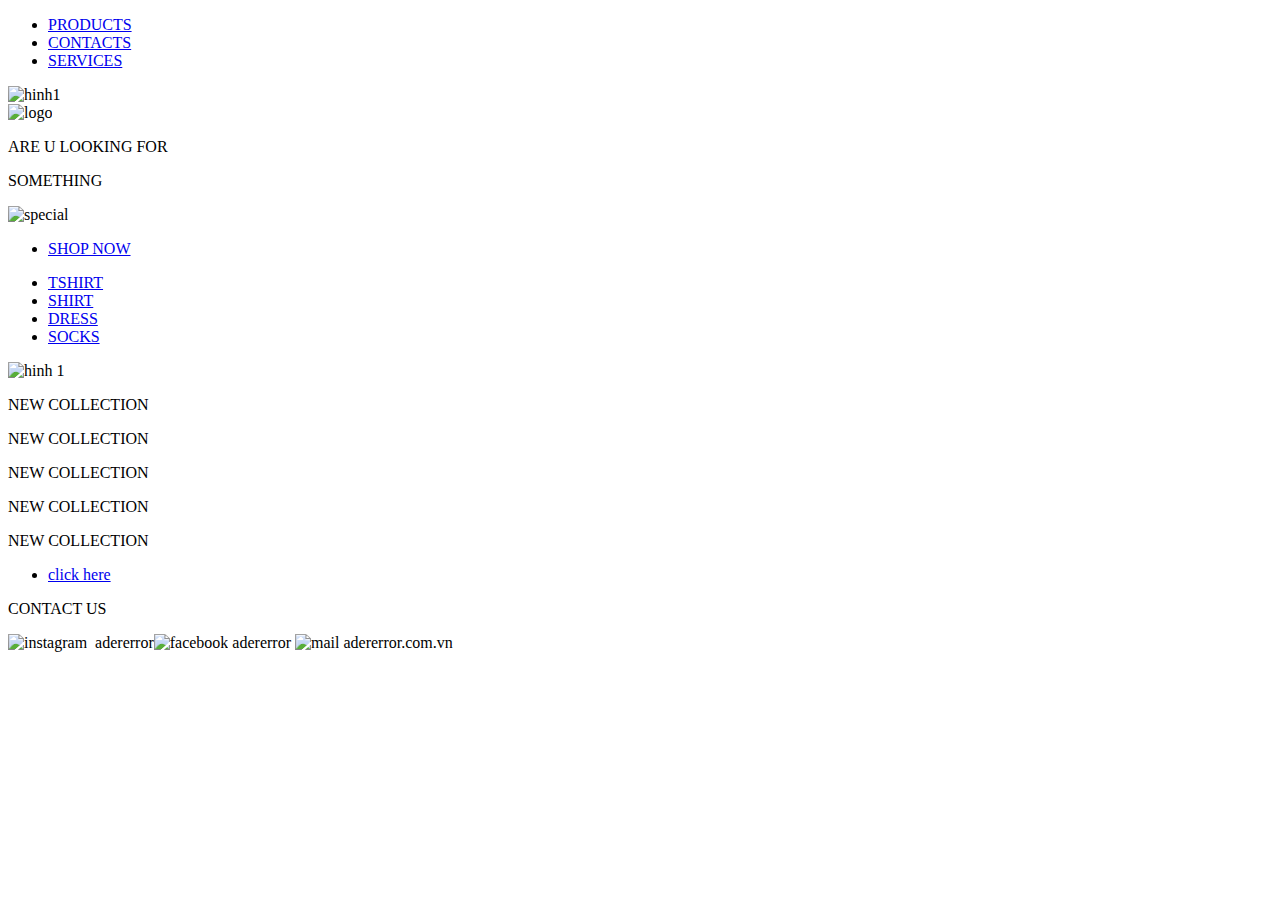
==== index.html @ 09597186 "upload html" ====
<!doctype html>
<html>
<head>
<meta charset="UTF-8">
<title>Untitled Document</title>
	<link rel="stylesheet" type="text/css" href="STYLE.CSS">
</head>

<body>
	<div id="wrapper">
		<div class="header">
		 <div class="menu">
			<ul>
			<li><a href="#">PRODUCTS</a></li>
			<li><a href="#">CONTACTS</a></li>
			<li><a href="#">SERVICES</a></li>
			</ul>
			<img src="IMG/img1.png" alt="hinh1">
		 </div>
		 <div class="logo">
			<img src="IMG/logo.png" alt="logo">
			<p class="hi">ARE U LOOKING FOR</p>
			<p class="hii">SOMETHING</p>
			<div class="special">
	            <img src="IMG/img4.png" alt="special">
	        </div>
			<ul>
			<li><a href="#">SHOP NOW</a></li>
			</ul>
		  </div>
		</div>
	  <div class="productsmenu">
			<div class="menu2">
			   <ul>
			      <li><a href="#">TSHIRT</a></li>
			      <li><a href="#">SHIRT</a></li>
			      <li><a href="#">DRESS</a></li>
		          <li><a href="#">SOCKS</a></li>
			   </ul>
			</div>
		</div>
		<div class="body">			
			<img src="IMG/IMG2.png" alt="hinh 1">
			<div class="text">
			<p>NEW COLLECTION</p>
			<p>NEW COLLECTION</p>
			<p>NEW COLLECTION</p>
			<p>NEW COLLECTION</p>
			<p>NEW COLLECTION</p>
			<ul>
			<li><a href="#">click here</a></li>
			</ul>
			</div>
		 </div>
		<div class="footer">
		  <p>CONTACT US</p>
		  <img src="IMG/87390.png" alt="instagram">  &nbsp;adererror<img src="IMG/facebook-logo-social-media-page-512.png" alt="facebook">   adererror
			<img src="IMG/mail-1138-827052.png" alt="mail">   adererror.com.vn
	    </div>
</div>
  </body>
</html>
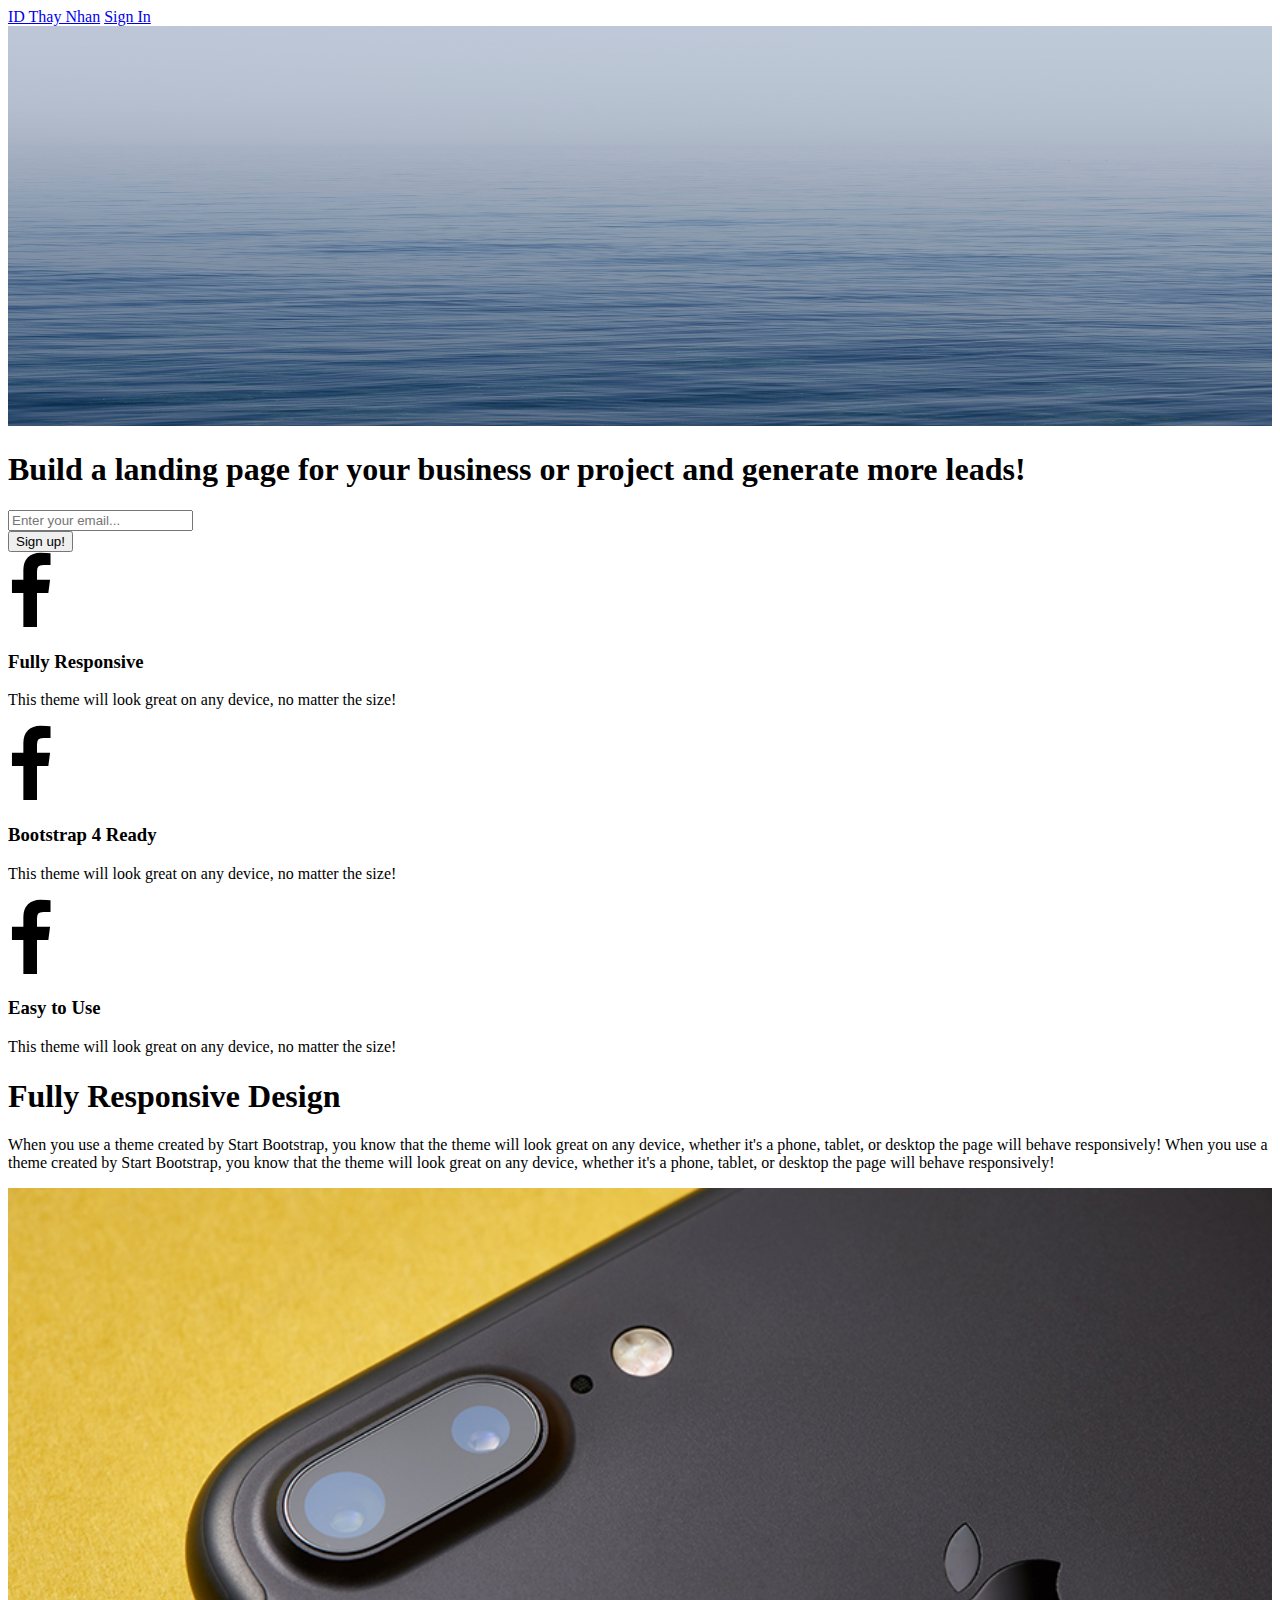
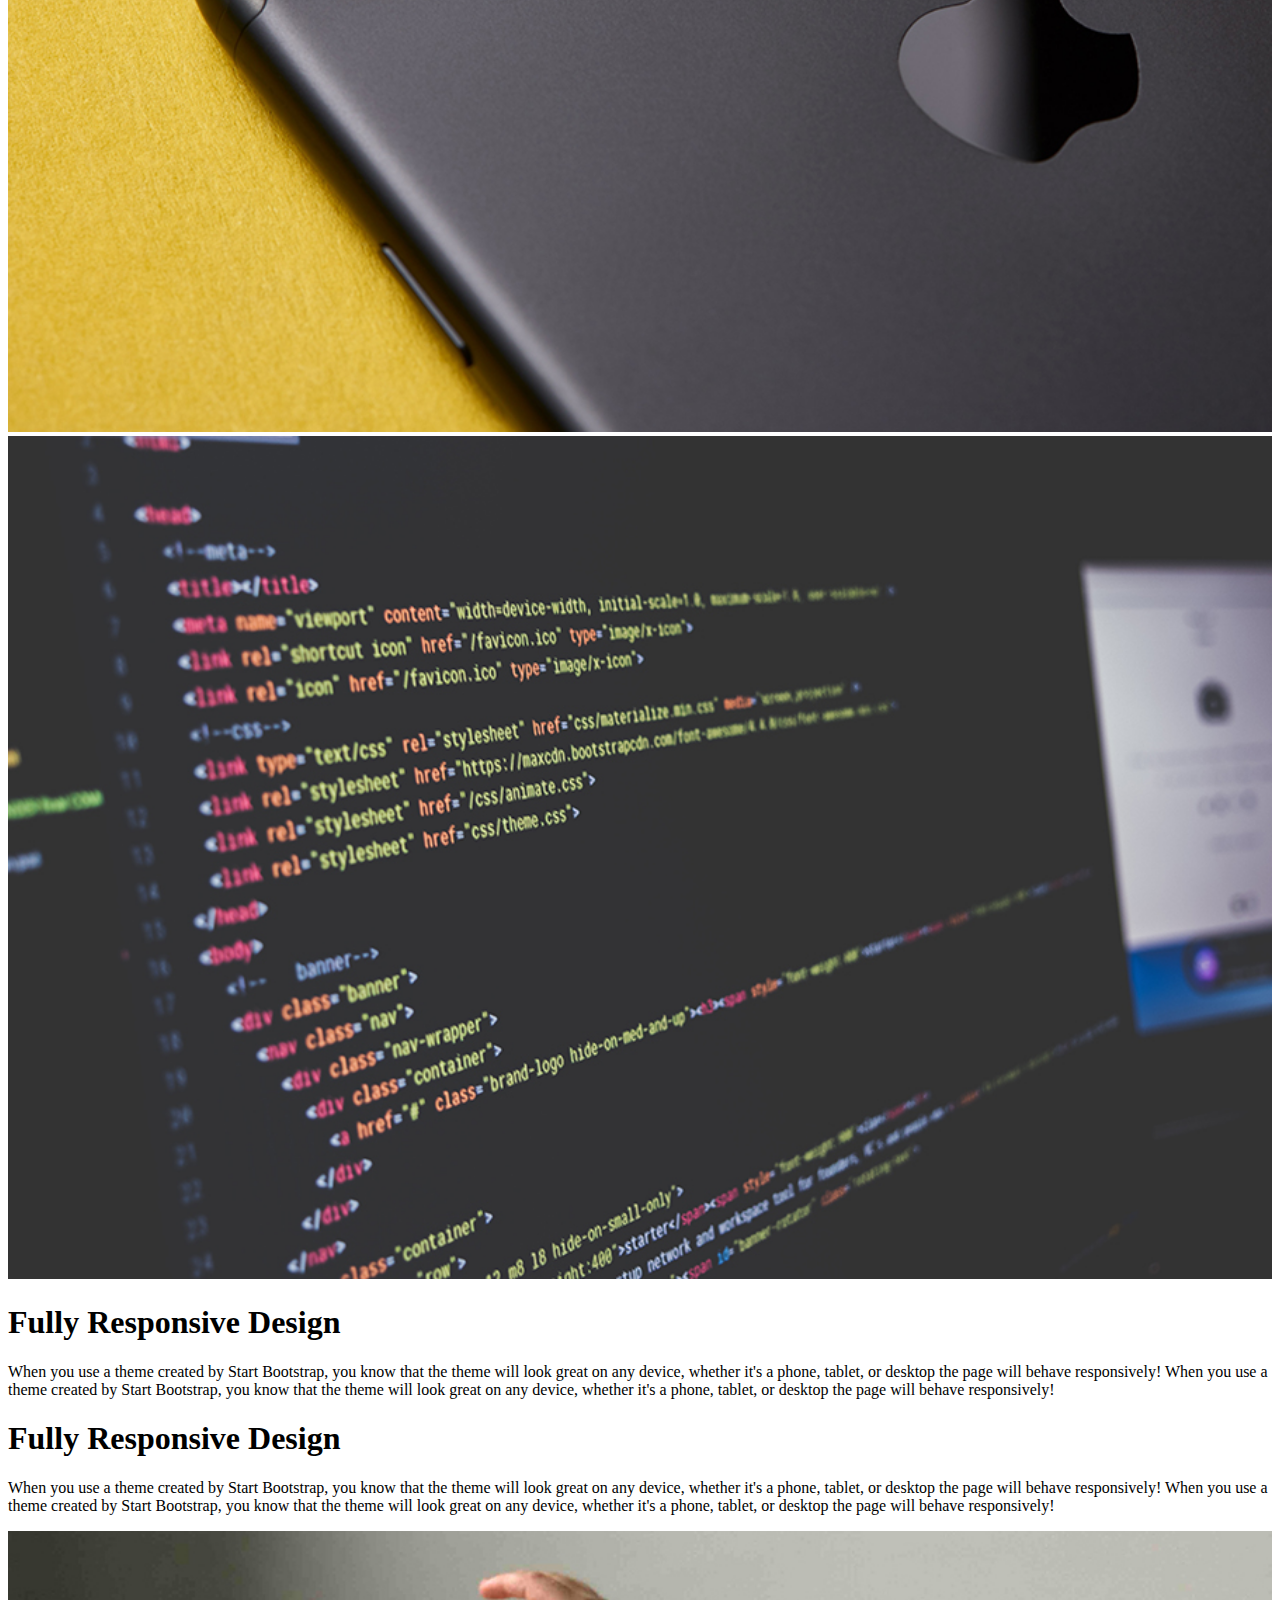
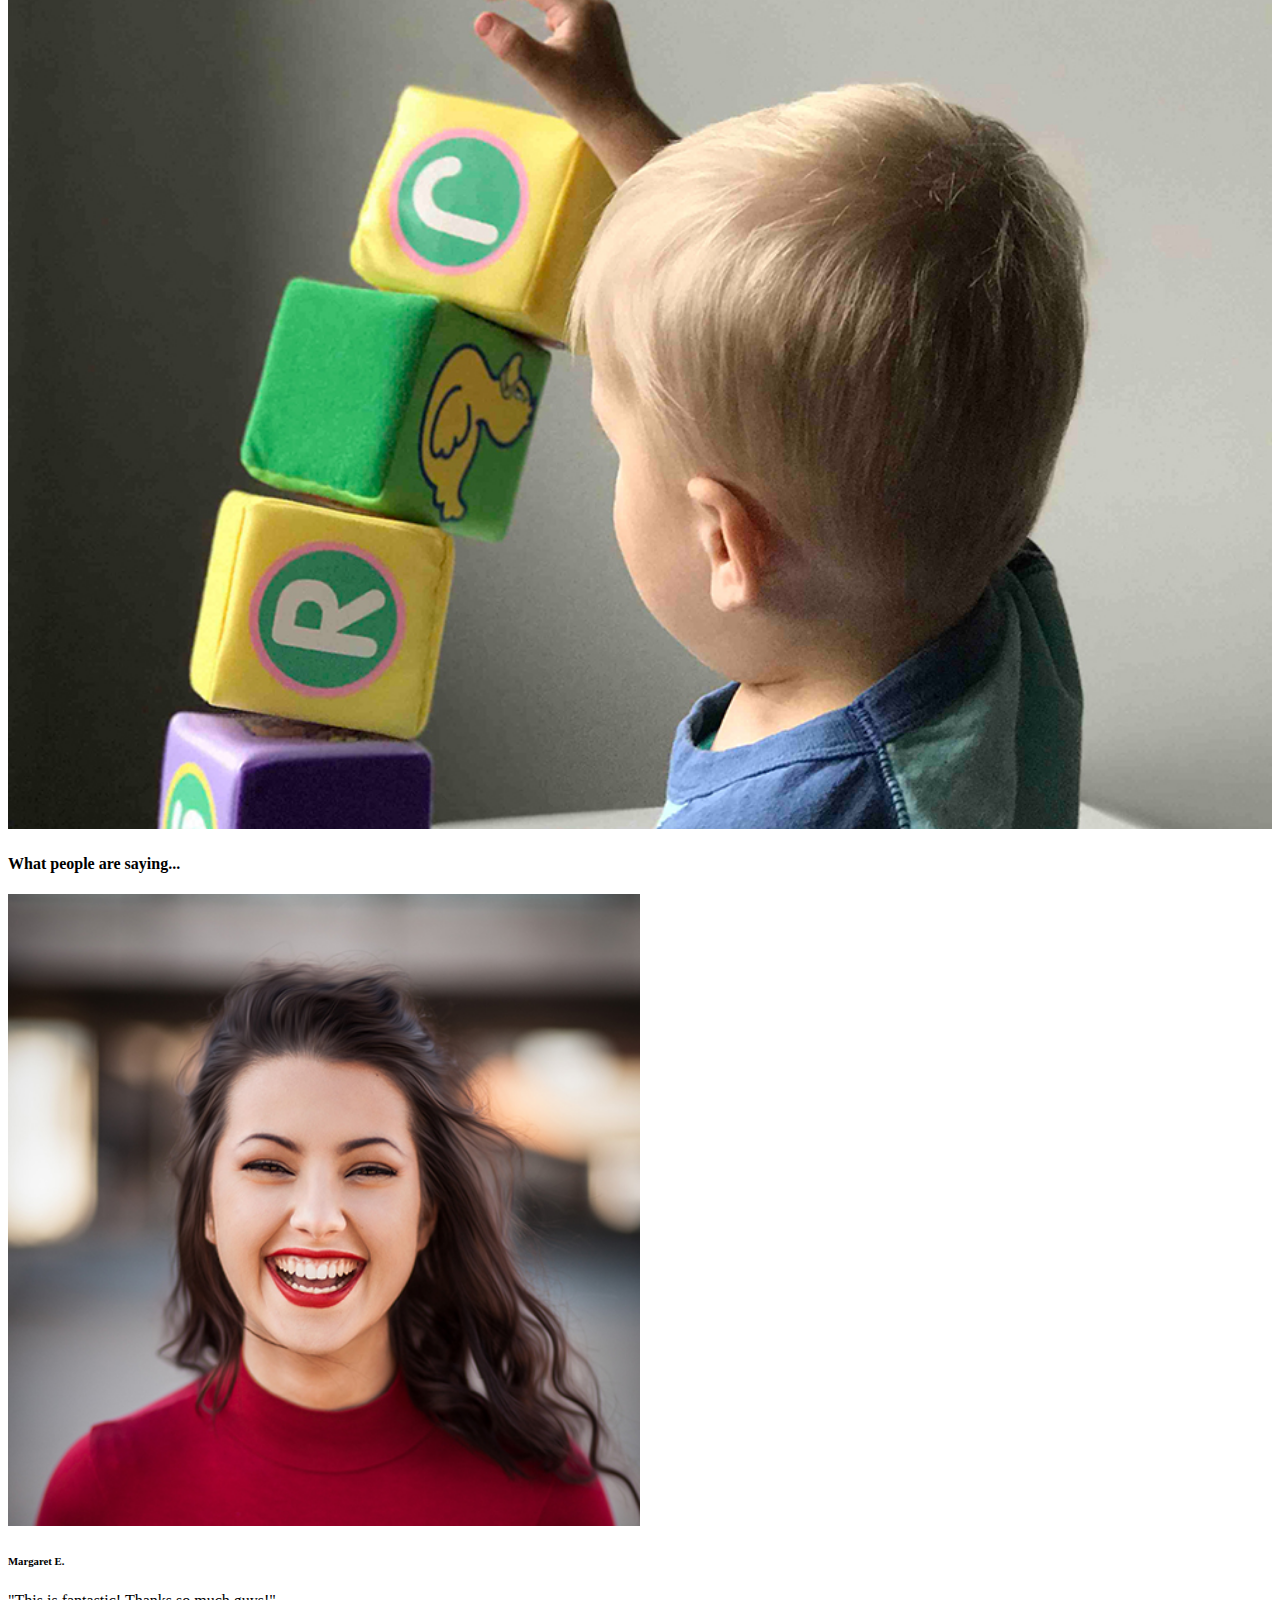
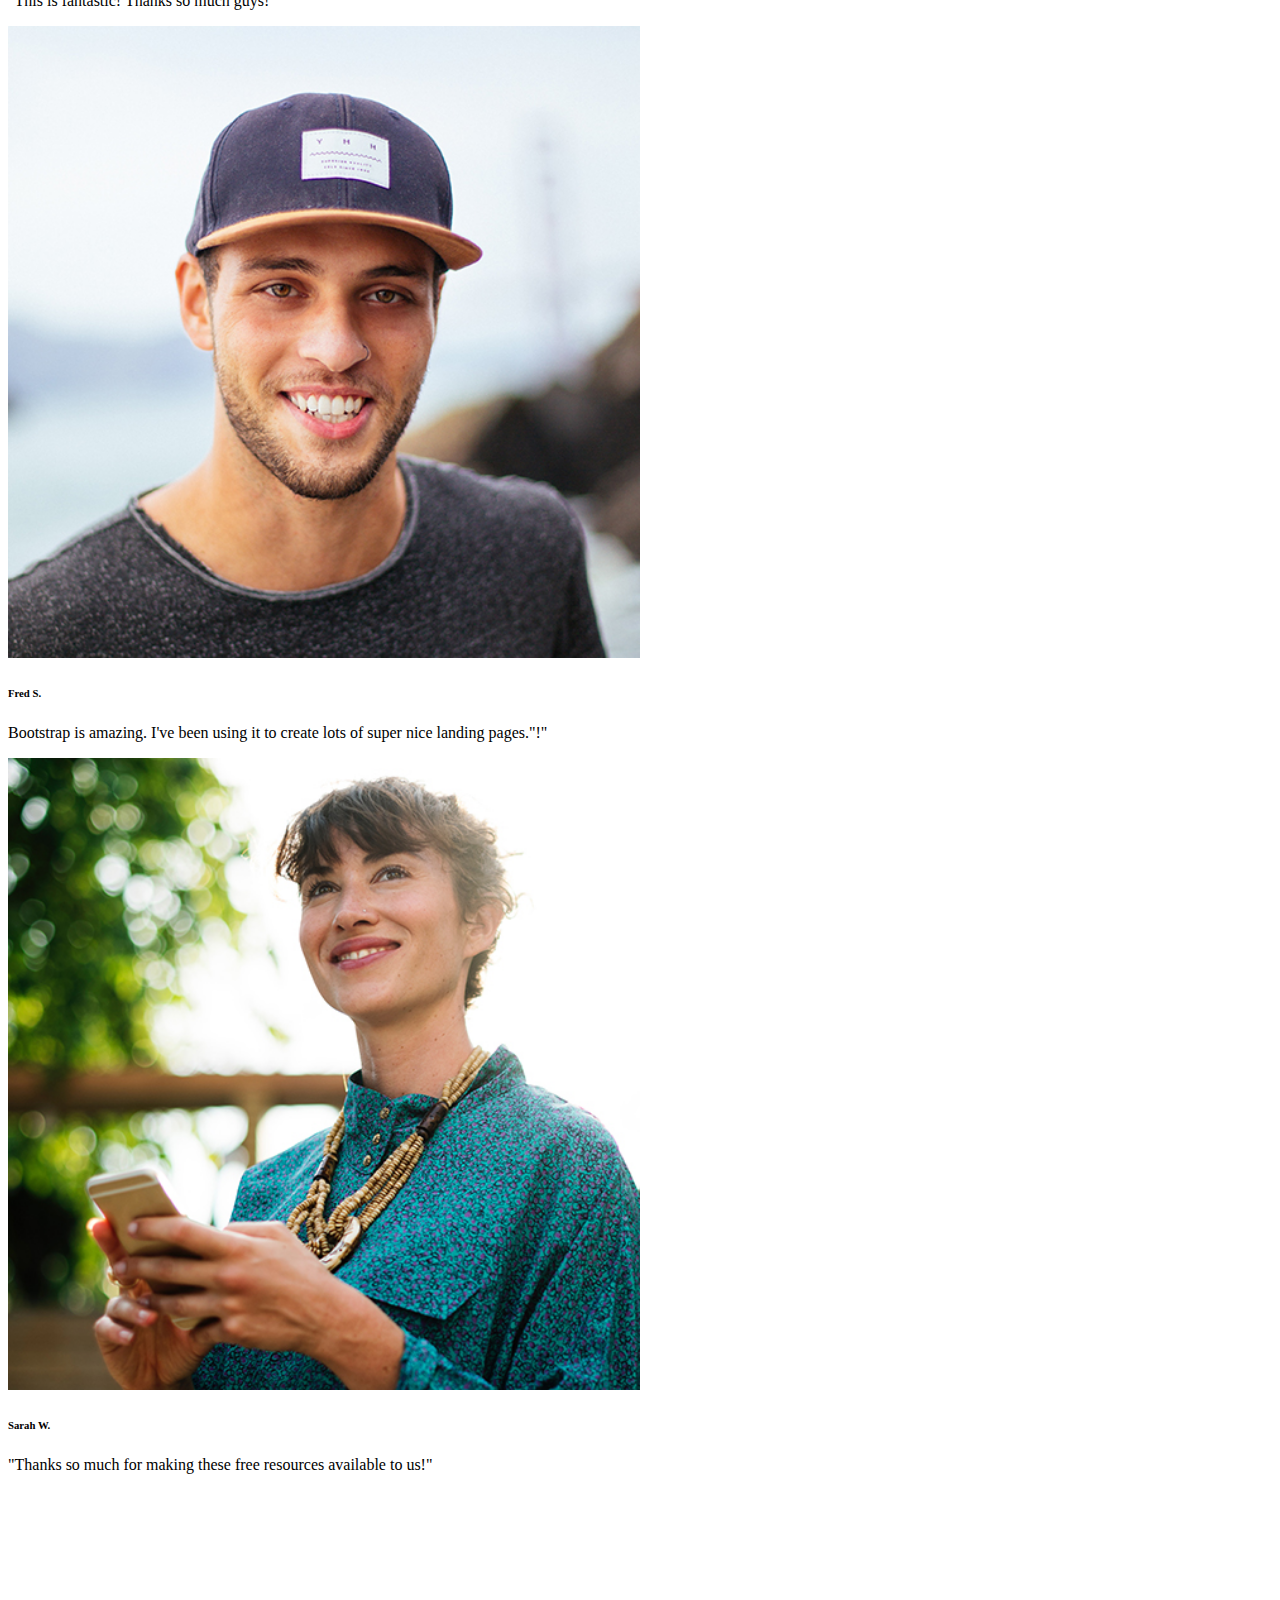
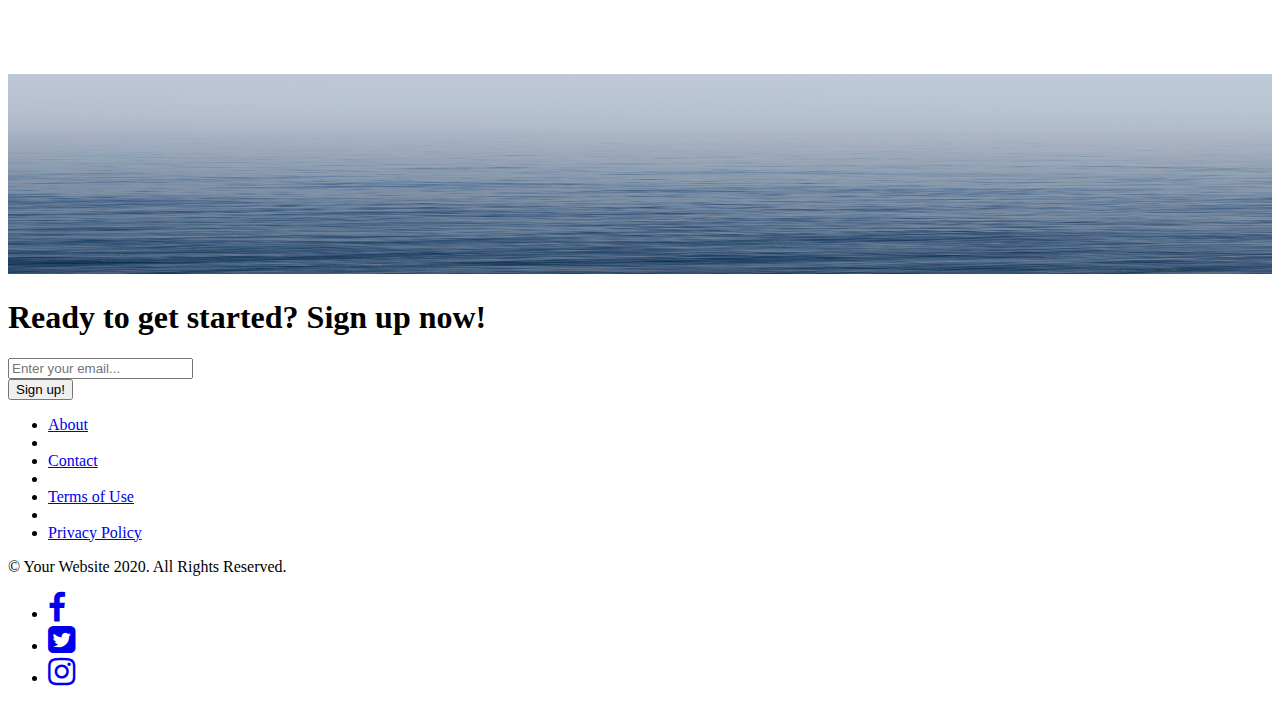
==== commit bf049423: "demo" ====
--- a/index.html
+++ b/index.html
@@ -2,61 +2,197 @@
 <html>
 <head>
 <meta charset="UTF-8">
-<title>Untitled Document</title>
-	<link rel="stylesheet" type="text/css" href="STYLE.CSS">
+<title>index</title>
+	<!-- CSS only -->
+<link rel="stylesheet" href="https://stackpath.bootstrapcdn.com/bootstrap/4.5.0/css/bootstrap.min.css" integrity="sha384-9aIt2nRpC12Uk9gS9baDl411NQApFmC26EwAOH8WgZl5MYYxFfc+NcPb1dKGj7Sk" crossorigin="anonymous">
+
+<!-- JS, Popper.js, and jQuery -->
+<script src="https://code.jquery.com/jquery-3.5.1.slim.min.js" integrity="sha384-DfXdz2htPH0lsSSs5nCTpuj/zy4C+OGpamoFVy38MVBnE+IbbVYUew+OrCXaRkfj" crossorigin="anonymous"></script>
+<script src="https://cdn.jsdelivr.net/npm/popper.js@1.16.0/dist/umd/popper.min.js" integrity="sha384-Q6E9RHvbIyZFJoft+2mJbHaEWldlvI9IOYy5n3zV9zzTtmI3UksdQRVvoxMfooAo" crossorigin="anonymous"></script>
+<script src="https://stackpath.bootstrapcdn.com/bootstrap/4.5.0/js/bootstrap.min.js" integrity="sha384-OgVRvuATP1z7JjHLkuOU7Xw704+h835Lr+6QL9UvYjZE3Ipu6Tp75j7Bh/kR0JKI" crossorigin="anonymous"></script>
+<link rel="stylesheet" href="main.css">
+<link rel="stylesheet" href="https://stackpath.bootstrapcdn.com/font-awesome/4.7.0/css/font-awesome.min.css" integrity="sha384-wvfXpqpZZVQGK6TAh5PVlGOfQNHSoD2xbE+QkPxCAFlNEevoEH3Sl0sibVcOQVnN" crossorigin="anonymous">
 </head>
 
 <body>
-	<div id="wrapper">
-		<div class="header">
-		 <div class="menu">
-			<ul>
-			<li><a href="#">PRODUCTS</a></li>
-			<li><a href="#">CONTACTS</a></li>
-			<li><a href="#">SERVICES</a></li>
-			</ul>
-			<img src="IMG/img1.png" alt="hinh1">
-		 </div>
-		 <div class="logo">
-			<img src="IMG/logo.png" alt="logo">
-			<p class="hi">ARE U LOOKING FOR</p>
-			<p class="hii">SOMETHING</p>
-			<div class="special">
-	            <img src="IMG/img4.png" alt="special">
-	        </div>
-			<ul>
-			<li><a href="#">SHOP NOW</a></li>
-			</ul>
-		  </div>
+	<nav class="navbar navbar-light bg-light static-top">
+	<div class="container-fluid">
+		<a class="navbar-brand" href="#">ID Thay Nhan</a>
+        <a class="btn btn-primary" href="#">Sign In</a>
+    </div>
+	</nav>
+	<div class="carousel-inner">
+		<img src="img/bg-masthead.jpg" height="400px" alt="s1">
+		<div class="carousel-caption">
+			<h1 class="display-4">Build a landing page for your business or project and generate more leads!</h1>
+			<form>
+            <div class="form-row">
+              <div class="col-12 col-md-9 mb-2 mb-md-0">
+                <input type="email" class="form-control form-control-lg" placeholder="Enter your email...">
+              </div>
+              <div class="col-12 col-md-3">
+                <button type="submit" class="btn btn-block btn-lg btn-primary">Sign up!</button>
+              </div>
+            </div>
+          </form>
+		</div>			
 		</div>
-	  <div class="productsmenu">
-			<div class="menu2">
-			   <ul>
-			      <li><a href="#">TSHIRT</a></li>
-			      <li><a href="#">SHIRT</a></li>
-			      <li><a href="#">DRESS</a></li>
-		          <li><a href="#">SOCKS</a></li>
-			   </ul>
+	
+<div class="container-fluid">
+	<div class="jumbotron">
+	<div class="row text-center">
+	  <div class="col-md-4 col-sm-12">
+	    <i class="fa fa-facebook fa-5x"></i>
+		<h3>Fully Responsive</h3>
+		<p>This theme will look great on any device, no matter the size!</p>
+	  </div>
+	  <div class="col-md-4 col-sm-12">
+	    <i class="fa fa-facebook fa-5x"></i>
+		<h3 class="display-5">Bootstrap 4 Ready</h3>
+		<p>This theme will look great on any device, no matter the size!</p>
+	  </div>
+		<div class="col-md-4 col-sm-12">
+	    <i class="fa fa-facebook fa-5x"></i>
+		<h3 class="display-5">Easy to Use</h3>
+		<p>This theme will look great on any device, no matter the size!</p>
+			</div>
+	  </div>
+	</div>
+	</div>
+	
+	<div class="container-fluid">
+		<div class="row">
+		<div class="col-md-6 col-sm-12 my-auto">
+			<h1>Fully Responsive Design</h1>
+			<p>When you use a theme created by Start Bootstrap, you know that the theme will look great on any device, whether it's a phone, tablet, or desktop the page will behave responsively! When you use a theme created by Start Bootstrap, you know that the theme will look great on any device, whether it's a phone, tablet, or desktop the page will behave responsively!</p>
+		</div>
+			<div class="col-md-6 col-sm-12">
+			<img src="img/bg-showcase-1.jpg" alt="s2" width="100%">
+			</div> 
+		</div>
+	</div>
+	
+	<div class="container-fluid">
+		<div class="row">
+			<div class="col-md-6 col-sm-12">
+			<img src="img/bg-showcase-2.jpg" alt="s3" width="100%">
+			</div> 
+			<div class="col-md-6 col-sm-12 my-auto">
+			<h1>Fully Responsive Design</h1>
+			<p>When you use a theme created by Start Bootstrap, you know that the theme will look great on any device, whether it's a phone, tablet, or desktop the page will behave responsively! When you use a theme created by Start Bootstrap, you know that the theme will look great on any device, whether it's a phone, tablet, or desktop the page will behave responsively!</p>
+		</div>
+		</div>
+	</div>
+	
+	<div class="container-fluid">
+		<div class="row">
+		<div class="col-md-6 col-sm-12 my-auto">
+			<h1>Fully Responsive Design</h1>
+			<p>When you use a theme created by Start Bootstrap, you know that the theme will look great on any device, whether it's a phone, tablet, or desktop the page will behave responsively! When you use a theme created by Start Bootstrap, you know that the theme will look great on any device, whether it's a phone, tablet, or desktop the page will behave responsively!</p>
+		</div>
+			<div class="col-md-6 col-sm-12">
+			<img src="img/bg-showcase-3.jpg" alt="s4" width="100%">
+			</div> 
+		</div>
+	</div>
+	
+	<div class="container-fluid">
+		<div class="row text-center">
+		<div class="col-lg-12">
+			<h4 class="display-4">What people are saying...</h4>
 			</div>
 		</div>
-		<div class="body">			
-			<img src="IMG/IMG2.png" alt="hinh 1">
-			<div class="text">
-			<p>NEW COLLECTION</p>
-			<p>NEW COLLECTION</p>
-			<p>NEW COLLECTION</p>
-			<p>NEW COLLECTION</p>
-			<p>NEW COLLECTION</p>
-			<ul>
-			<li><a href="#">click here</a></li>
-			</ul>
+	</div>
+	
+	<div class="container">
+		<div class="row text-center">
+		<div class="col-lg-4">
+			<img  class="img-fluid rounded-circle mb-3"  src="img/testimonials-1.jpg" width="50%" alt="s5">
+			<h6>Margaret E.</h6>
+			<p>"This is fantastic! Thanks so much guys!"</p>
 			</div>
-		 </div>
-		<div class="footer">
-		  <p>CONTACT US</p>
-		  <img src="IMG/87390.png" alt="instagram">  &nbsp;adererror<img src="IMG/facebook-logo-social-media-page-512.png" alt="facebook">   adererror
-			<img src="IMG/mail-1138-827052.png" alt="mail">   adererror.com.vn
-	    </div>
-</div>
-  </body>
+			<div class="col-lg-4">
+			<img  class="img-fluid rounded-circle mb-3"  src="img/testimonials-2.jpg" width="50%" alt="s5">
+			<h6>Fred S.</h6>
+			<p>Bootstrap is amazing. I've been using it to create lots of super nice landing pages."!"</p>
+			</div>
+			<div class="col-lg-4">
+			<img  class="img-fluid rounded-circle mb-3"  src="img/testimonials-3.jpg" width="50%" alt="s5">
+			<h6>Sarah W.</h6>
+			<p>"Thanks so much for making these free resources available to us!"</p>
+			</div>
+		</div>
+	</div>
+	
+	<div class="carousel-inner">
+		<img src="img/bg-masthead.jpg" height="200px" alt="s1">
+		<div class="carousel-caption">
+			<h1 class="display-5">Ready to get started? Sign up now!</h1>
+			<form>
+            <div class="form-row">
+              <div class="col-12 col-md-9 mb-2 mb-md-0">
+                <input type="email" class="form-control form-control-lg" placeholder="Enter your email...">
+              </div>
+              <div class="col-12 col-md-3">
+                <button type="submit" class="btn btn-block btn-lg btn-primary">Sign up!</button>
+              </div>
+            </div>
+          </form>
+		</div>			
+		</div>
+
+	<footer class="footer">
+    <div class="container-fluid">
+      <div class="row">
+        <div class="col-lg-6">
+          <ul class="list-inline mb-2">
+            <li class="list-inline-item">
+              <a href="#">About</a>
+            </li>
+            <li class="list-inline-item"></li>
+            <li class="list-inline-item">
+              <a href="#">Contact</a>
+            </li>
+            <li class="list-inline-item"></li>
+            <li class="list-inline-item">
+              <a href="#">Terms of Use</a>
+            </li>
+            <li class="list-inline-item"></li>
+            <li class="list-inline-item">
+              <a href="#">Privacy Policy</a>
+            </li>
+          </ul>
+          <p class="text-muted small mb-6 mb-lg-0">&copy; Your Website 2020. All Rights Reserved.</p>
+        </div>
+        <div class="col-lg-6 text-lg-right my-auto">
+          <ul class="list-inline mb-0">
+            <li class="list-inline-item mr-3">
+              <a href="#">
+                <i class="fa fa-facebook fa-2x"></i>
+              </a>
+            </li>
+            <li class="list-inline-item mr-3">
+              <a href="#">
+                <i class="fa fa-twitter-square fa-2x"></i>
+              </a>
+            </li>
+            <li class="list-inline-item">
+              <a href="#">
+                <i class="fa fa-instagram fa-2x"></i>
+              </a>
+            </li>
+          </ul>
+        </div>
+      </div>
+    </div>
+  </footer>
+	
+	<script src="vendor/jquery/jquery.min.js"></script>
+  <script src="vendor/bootstrap/js/bootstrap.bundle.min.js"></script>
+
+	
+	
+	
+   
+</body>
 </html>
--- a/main.css
+++ b/main.css
@@ -0,0 +1,14 @@
+@charset "UTF-8";
+/* CSS Document */
+.carousel-inner img{
+	width:100%;
+}
+.carousel-caption{
+	top:10%;
+}
+.form-inline{
+	margin-left:25%
+}
+.container{
+	margin-bottom:200px;
+}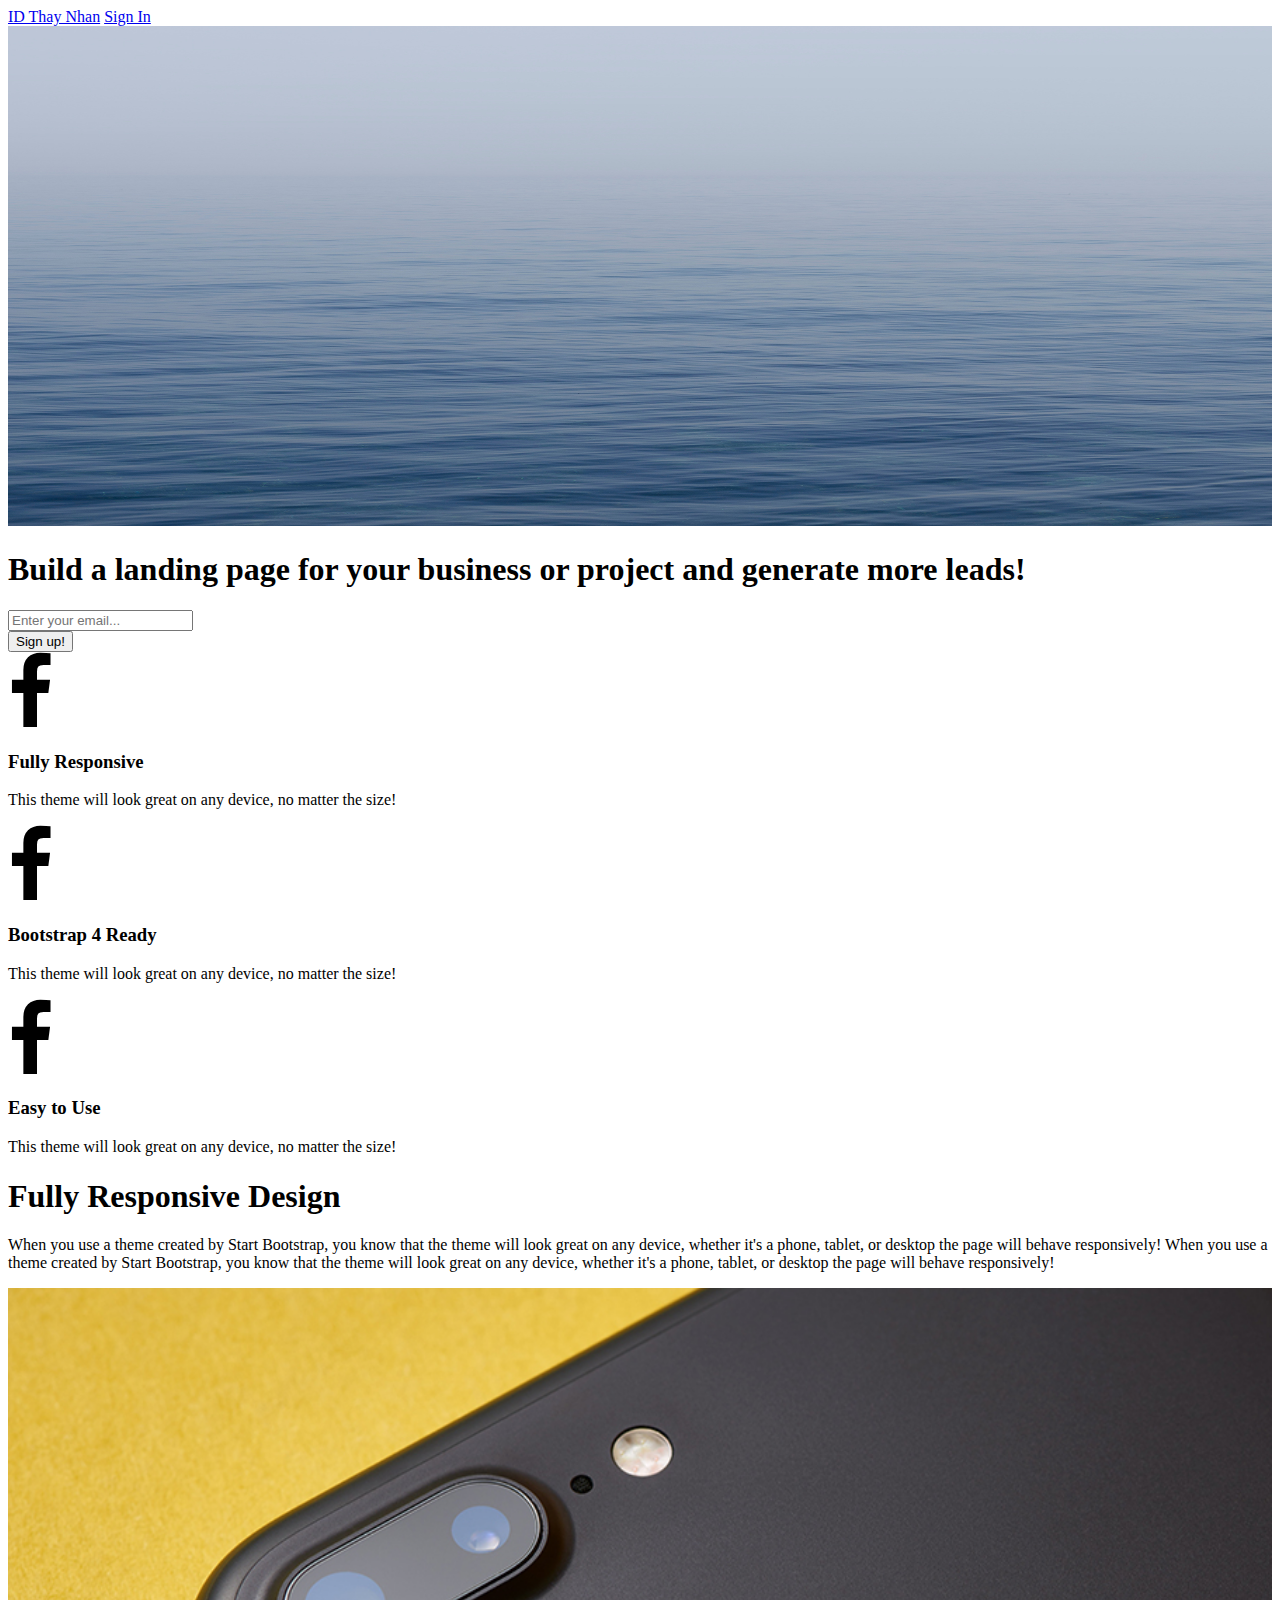
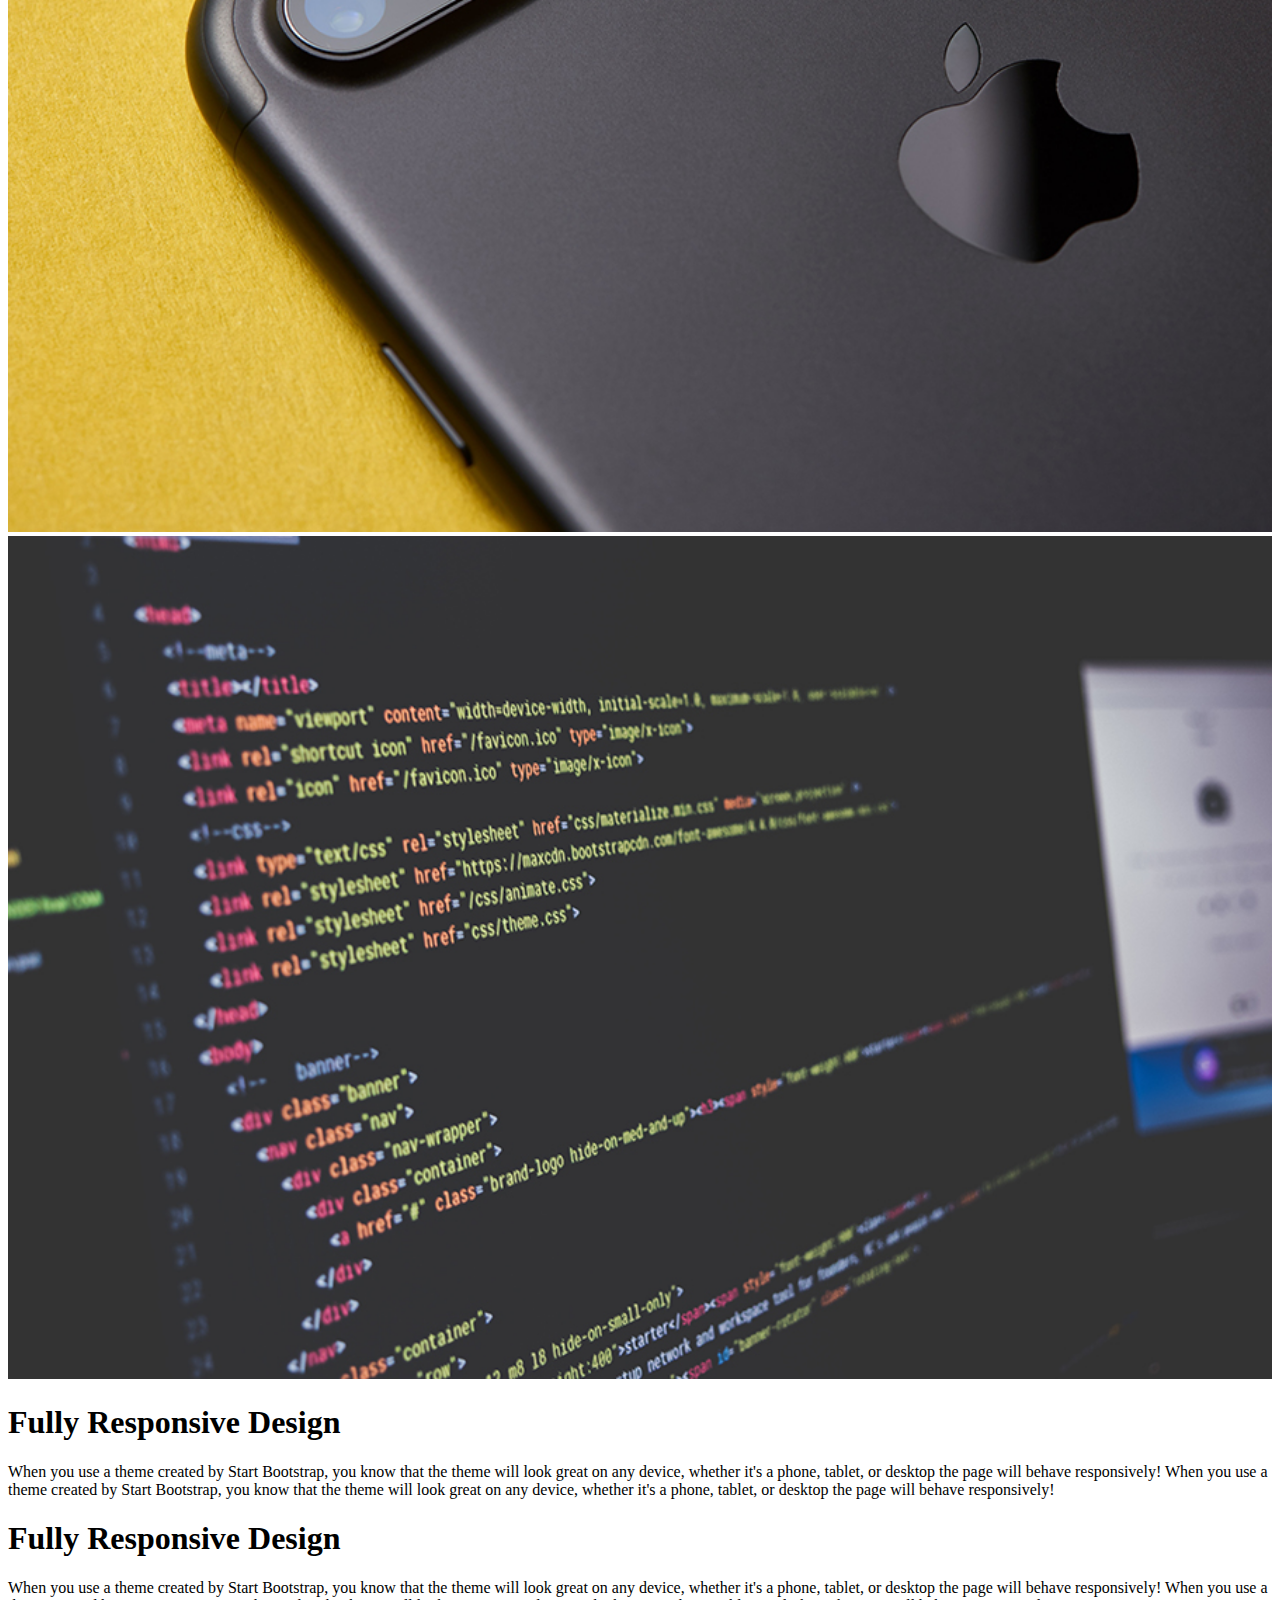
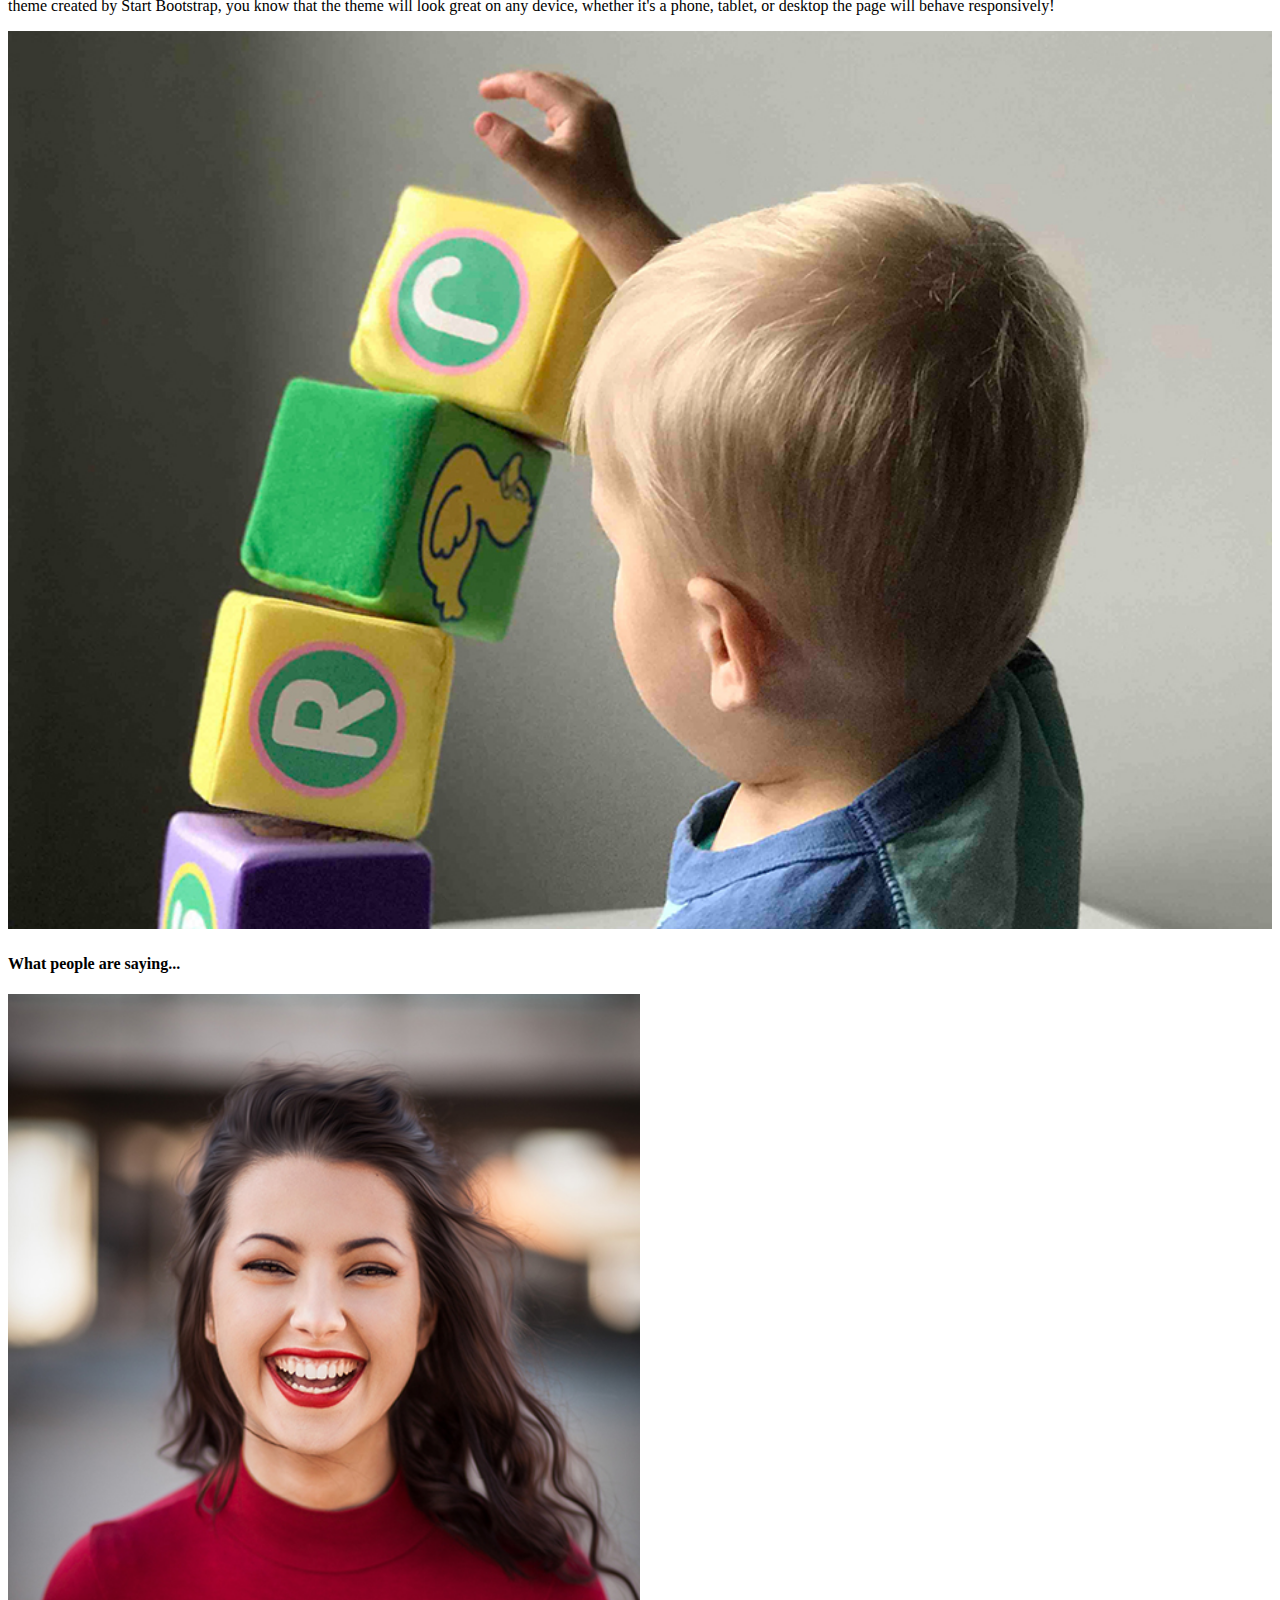
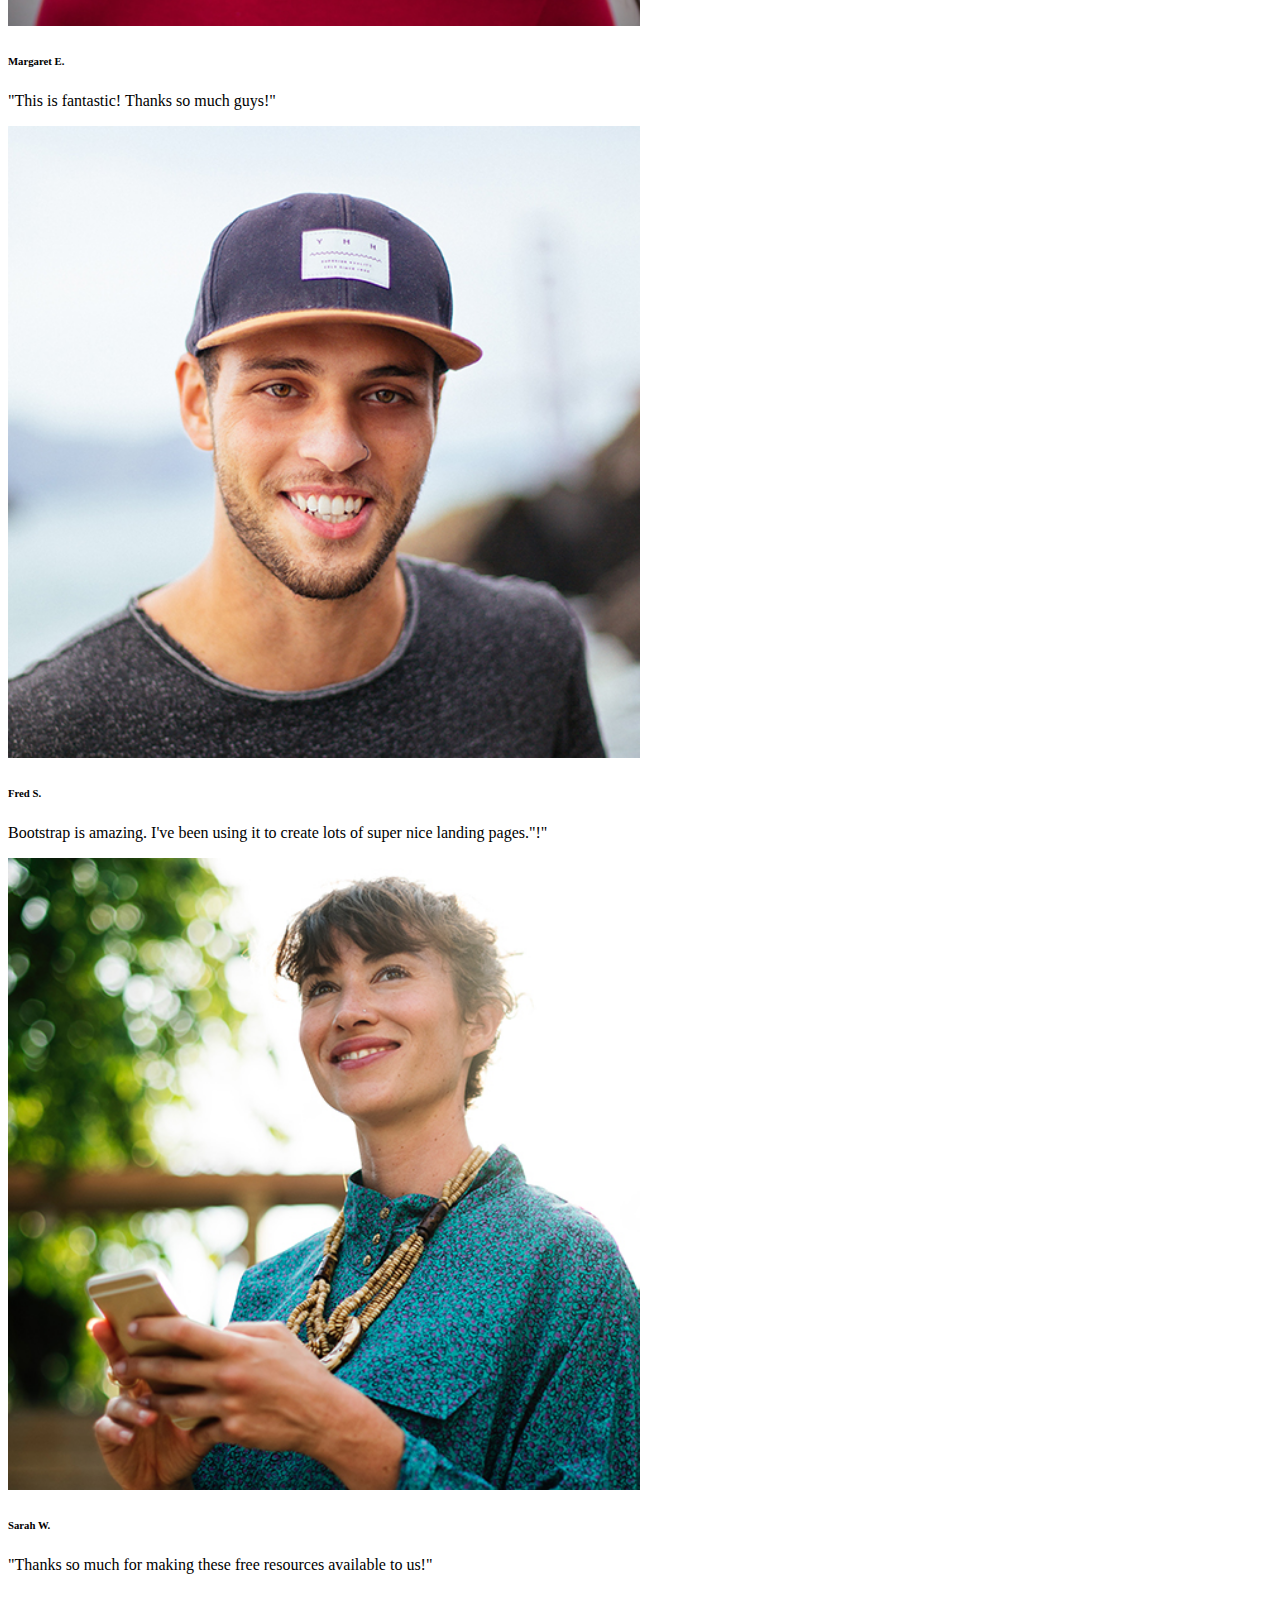
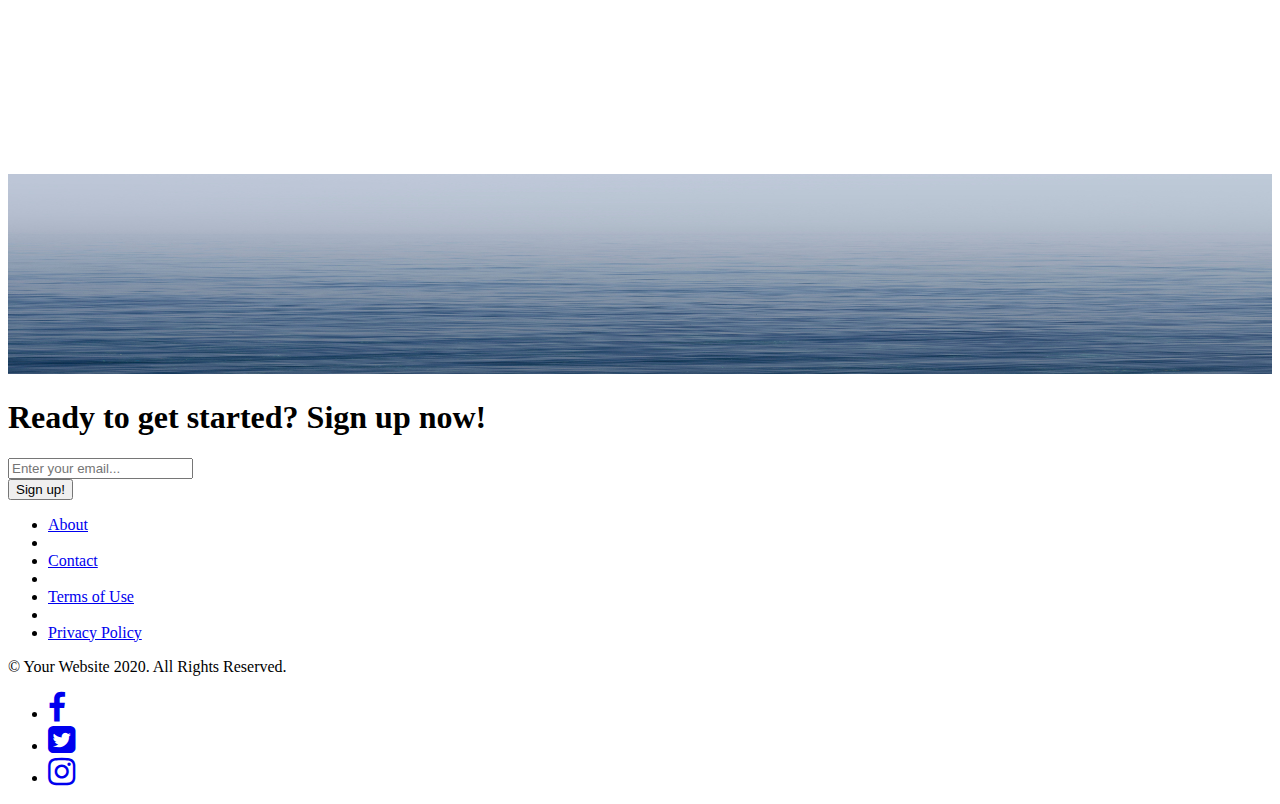
==== commit e8bc5a83: "nop bai" ====
--- a/index.html
+++ b/index.html
@@ -12,19 +12,32 @@
 <script src="https://stackpath.bootstrapcdn.com/bootstrap/4.5.0/js/bootstrap.min.js" integrity="sha384-OgVRvuATP1z7JjHLkuOU7Xw704+h835Lr+6QL9UvYjZE3Ipu6Tp75j7Bh/kR0JKI" crossorigin="anonymous"></script>
 <link rel="stylesheet" href="main.css">
 <link rel="stylesheet" href="https://stackpath.bootstrapcdn.com/font-awesome/4.7.0/css/font-awesome.min.css" integrity="sha384-wvfXpqpZZVQGK6TAh5PVlGOfQNHSoD2xbE+QkPxCAFlNEevoEH3Sl0sibVcOQVnN" crossorigin="anonymous">
+	<style>
+		#mybtn{
+			position: fixed;
+			display: none;
+			z-inder:999999;
+			cursor: pointer;
+			bottom: 20px;
+			right: 30px;
+			border: none;
+			outline: none;
+			width: 80px;
+		</style>
 </head>
 
 <body>
+	 <button onClick="topFunction()" id="mybtn" title="On Top" type="button" class="btn btn-secondary">Click</button>
 	<nav class="navbar navbar-light bg-light static-top">
 	<div class="container-fluid">
 		<a class="navbar-brand" href="#">ID Thay Nhan</a>
         <a class="btn btn-primary" href="#">Sign In</a>
     </div>
 	</nav>
-	<div class="carousel-inner">
-		<img src="img/bg-masthead.jpg" height="400px" alt="s1">
-		<div class="carousel-caption">
-			<h1 class="display-4">Build a landing page for your business or project and generate more leads!</h1>
+	<div class="carousel-inner nenbanner">
+		<img src="img/bg-masthead.jpg" height="500px" alt="s1">
+		<div class="carousel-caption bannertext">
+			<h1>Build a landing page for your business or project and generate more leads!</h1>
 			<form>
             <div class="form-row">
               <div class="col-12 col-md-9 mb-2 mb-md-0">
@@ -59,7 +72,7 @@
 	  </div>
 	</div>
 	</div>
-	
+
 	<div class="container-fluid">
 		<div class="row">
 		<div class="col-md-6 col-sm-12 my-auto">
@@ -71,6 +84,7 @@
 			</div> 
 		</div>
 	</div>
+	
 	
 	<div class="container-fluid">
 		<div class="row">
@@ -187,10 +201,29 @@
     </div>
   </footer>
 	
-	<script src="vendor/jquery/jquery.min.js"></script>
-  <script src="vendor/bootstrap/js/bootstrap.bundle.min.js"></script>
-
-	
+	<script>
+	
+    //Get the button
+    var mybutton = document.getElementById("mybtn");
+    
+    // When the user scrolls down 20px from the top of the document, show the button
+    window.onscroll = function() {scrollFunction()};
+    
+    function scrollFunction() {
+      if (document.body.scrollTop > 100 || document.documentElement.scrollTop > 100) {
+        mybutton.style.display = "block";
+      } else {
+        mybutton.style.display = "none";
+      }
+    }
+    
+    // When the user clicks on the button, scroll to the top of the document
+    function topFunction() {
+      document.body.scrollTop = 0;
+      document.documentElement.scrollTop = 0;
+    }
+    
+	</script>
 	
 	
    
--- a/main.css
+++ b/main.css
@@ -11,4 +11,17 @@
 }
 .container{
 	margin-bottom:200px;
+}
+
+@media (max-width:375px){
+  .nenbanner img{
+      height:100% !important;
+	  margin-bottom: 0px !important;
+}
+	.icon-item{
+		margin-top: 0px !important;
+}
+    .bannertext h1{
+		font-size: 100% !important;
+}
 }